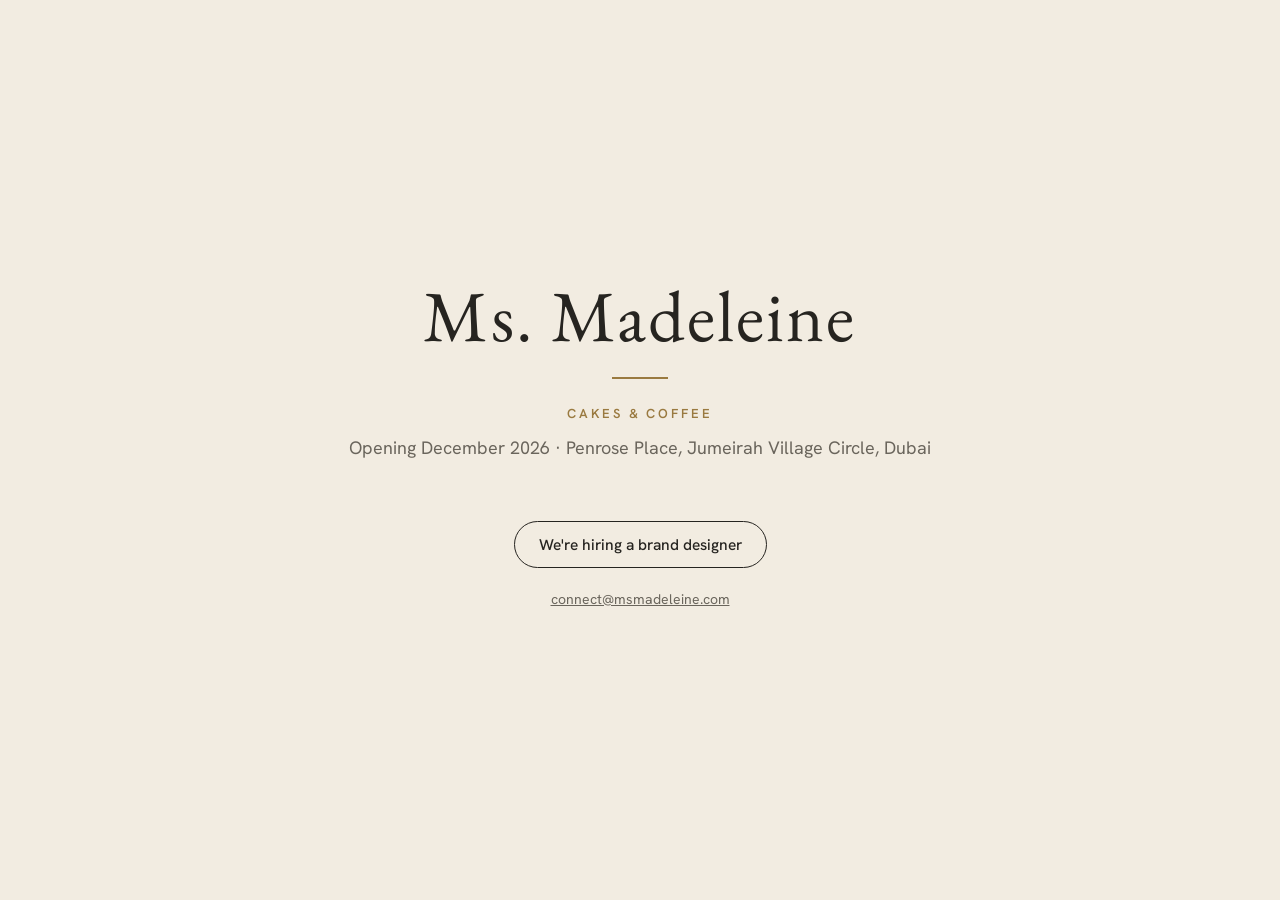
==== index.html @ 3b875832 "Add holding page and designer call page - / : holding page (Ms. Madeleine, Cakes & Coffee, opening D" ====
<!doctype html>
<html lang="en">
<head>
<meta charset="utf-8">
<meta name="viewport" content="width=device-width, initial-scale=1, viewport-fit=cover">
<title>Ms. Madeleine · Cakes &amp; Coffee · Opening December 2026</title>
<meta name="description" content="Ms. Madeleine, a premium cake shop with coffee, opens at Penrose Place, Jumeirah Village Circle, Dubai, in December 2026.">
<meta name="theme-color" content="#F2ECE1">
<link rel="preconnect" href="https://fonts.googleapis.com">
<link rel="preconnect" href="https://fonts.gstatic.com" crossorigin>
<link rel="stylesheet" href="https://fonts.googleapis.com/css2?family=EB+Garamond:ital,wght@0,400;1,400&family=Hanken+Grotesk:wght@400;500;600&display=swap">
<style>
*{box-sizing:border-box}
html,body{height:100%}
body{margin:0;background:#F2ECE1;color:#262420;font-family:'Hanken Grotesk',system-ui,sans-serif;display:flex;flex-direction:column;align-items:center;justify-content:center;text-align:center;padding:40px 24px}
.name{font-family:'EB Garamond',Garamond,serif;font-size:clamp(44px,8vw,72px);letter-spacing:.03em;line-height:1}
.rule{width:56px;height:2px;background:#9A7A40;margin:26px auto}
.what{font-size:13px;letter-spacing:.22em;text-transform:uppercase;color:#9A7A40;font-weight:600}
.when{margin-top:14px;font-size:18px;color:#6A655C}
.hire{margin-top:44px;display:inline-block;text-decoration:none;color:#262420;border:1px solid #262420;border-radius:999px;padding:12px 24px;font-weight:500;font-size:15.5px}
.hire:hover{background:#FBF8F2}
.mail{margin-top:22px;font-size:14px;color:#6A655C}
.mail a{color:#6A655C}
</style>
</head>
<body>
<div class="name">Ms. Madeleine</div>
<div class="rule"></div>
<div class="what">Cakes &amp; Coffee</div>
<p class="when">Opening December 2026 · Penrose Place, Jumeirah Village Circle, Dubai</p>
<a class="hire" href="/designer/">We're hiring a brand designer</a>
<p class="mail"><a href="mailto:connect@msmadeleine.com">connect@msmadeleine.com</a></p>
</body>
</html>
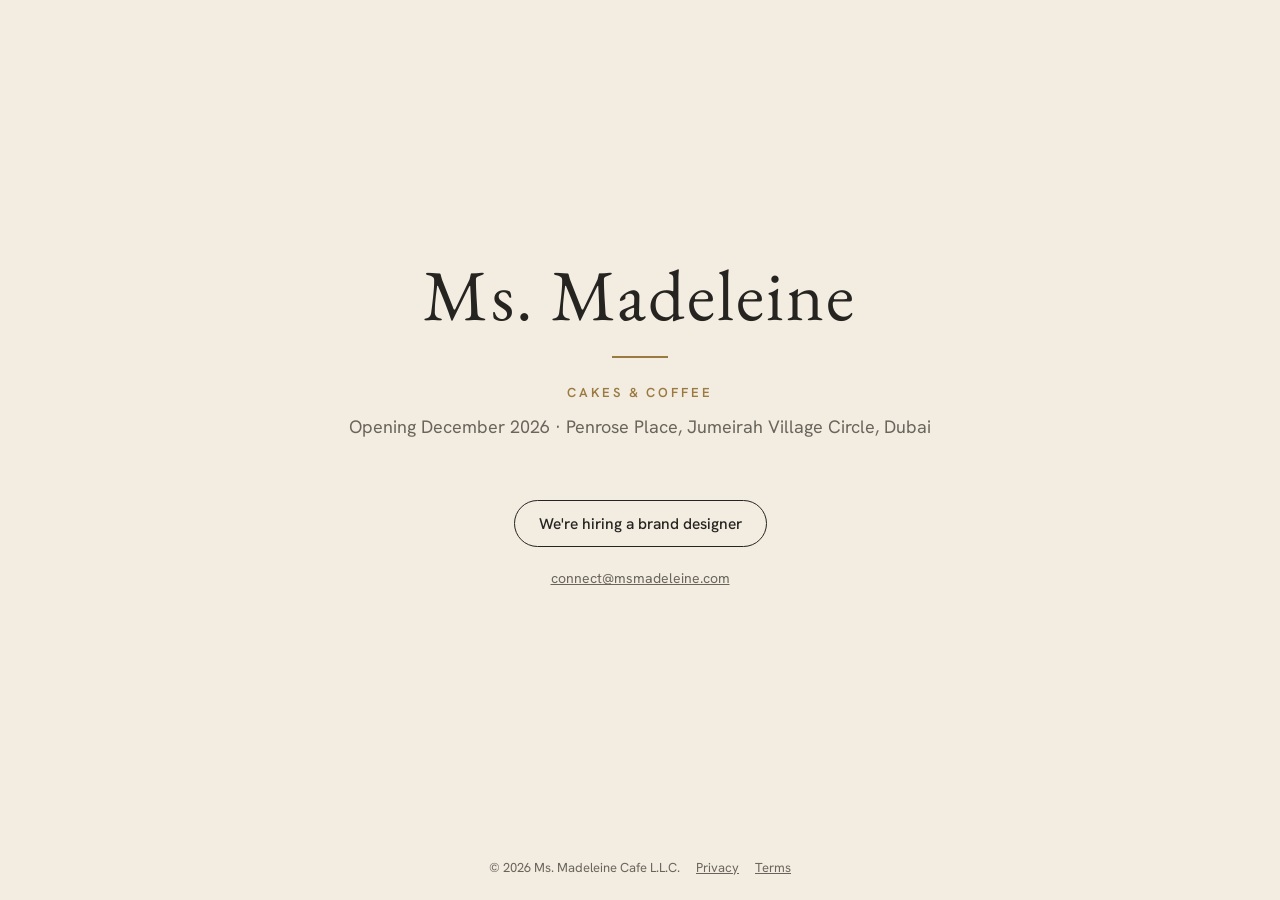
==== commit a1b22e92: "Mobile fixes, privacy policy, terms and trust details - Designer page: smaller hero frame and two-co" ====
--- a/index.html
+++ b/index.html
@@ -5,14 +5,28 @@
 <meta name="viewport" content="width=device-width, initial-scale=1, viewport-fit=cover">
 <title>Ms. Madeleine · Cakes &amp; Coffee · Opening December 2026</title>
 <meta name="description" content="Ms. Madeleine, a premium cake shop with coffee, opens at Penrose Place, Jumeirah Village Circle, Dubai, in December 2026.">
+<meta property="og:title" content="Ms. Madeleine · Cakes &amp; Coffee">
+<meta property="og:description" content="A premium cake shop with coffee, opening December 2026 at Penrose Place, JVC, Dubai.">
+<meta property="og:type" content="website">
+<meta property="og:url" content="https://msmadeleine.com/">
+<meta property="og:image" content="https://msmadeleine.com/assets/og-home.png">
+<meta property="og:image:width" content="1200">
+<meta property="og:image:height" content="630">
+<meta property="og:site_name" content="Ms. Madeleine">
+<meta name="twitter:card" content="summary_large_image">
+<link rel="canonical" href="https://msmadeleine.com/">
+<link rel="icon" href="/favicon.svg" type="image/svg+xml">
+<link rel="apple-touch-icon" href="/apple-touch-icon.png">
 <meta name="theme-color" content="#F2ECE1">
-<link rel="preconnect" href="https://fonts.googleapis.com">
-<link rel="preconnect" href="https://fonts.gstatic.com" crossorigin>
-<link rel="stylesheet" href="https://fonts.googleapis.com/css2?family=EB+Garamond:ital,wght@0,400;1,400&family=Hanken+Grotesk:wght@400;500;600&display=swap">
+<link rel="stylesheet" href="/assets/fonts.css">
 <style>
 *{box-sizing:border-box}
-html,body{height:100%}
-body{margin:0;background:#F2ECE1;color:#262420;font-family:'Hanken Grotesk',system-ui,sans-serif;display:flex;flex-direction:column;align-items:center;justify-content:center;text-align:center;padding:40px 24px}
+html{-webkit-text-size-adjust:100%;text-size-adjust:100%}
+html,body{min-height:100%}
+body{margin:0;min-height:100vh;min-height:100dvh;background:#F2ECE1;color:#262420;font-family:'Hanken Grotesk',system-ui,sans-serif;display:flex;flex-direction:column;align-items:center;justify-content:center;text-align:center;padding:40px max(24px,env(safe-area-inset-left)) 24px}
+.top{flex:1;display:flex;flex-direction:column;align-items:center;justify-content:center}
+.foot{margin-top:40px;font-size:13px;color:#6A655C;display:flex;flex-wrap:wrap;justify-content:center;gap:6px 16px}
+.foot a{color:#6A655C}
 .name{font-family:'EB Garamond',Garamond,serif;font-size:clamp(44px,8vw,72px);letter-spacing:.03em;line-height:1}
 .rule{width:56px;height:2px;background:#9A7A40;margin:26px auto}
 .what{font-size:13px;letter-spacing:.22em;text-transform:uppercase;color:#9A7A40;font-weight:600}
@@ -24,11 +38,14 @@
 </style>
 </head>
 <body>
+<div class="top">
 <div class="name">Ms. Madeleine</div>
 <div class="rule"></div>
 <div class="what">Cakes &amp; Coffee</div>
 <p class="when">Opening December 2026 · Penrose Place, Jumeirah Village Circle, Dubai</p>
 <a class="hire" href="/designer/">We're hiring a brand designer</a>
 <p class="mail"><a href="mailto:connect@msmadeleine.com">connect@msmadeleine.com</a></p>
+</div>
+<div class="foot"><span>© 2026 Ms. Madeleine Cafe L.L.C.</span><a href="/privacy/">Privacy</a><a href="/terms/">Terms</a></div>
 </body>
 </html>
--- a/assets/fonts.css
+++ b/assets/fonts.css
@@ -0,0 +1,7 @@
+/* Self-hosted fonts (SIL Open Font License). No calls to Google Fonts. */
+@font-face{font-family:'EB Garamond';font-style:normal;font-weight:400;font-display:swap;src:url(/assets/fonts/eb-garamond-latin-400-normal.woff2) format('woff2')}
+@font-face{font-family:'EB Garamond';font-style:italic;font-weight:400;font-display:swap;src:url(/assets/fonts/eb-garamond-latin-400-italic.woff2) format('woff2')}
+@font-face{font-family:'EB Garamond';font-style:normal;font-weight:500;font-display:swap;src:url(/assets/fonts/eb-garamond-latin-500-normal.woff2) format('woff2')}
+@font-face{font-family:'Hanken Grotesk';font-style:normal;font-weight:400;font-display:swap;src:url(/assets/fonts/hanken-grotesk-latin-400-normal.woff2) format('woff2')}
+@font-face{font-family:'Hanken Grotesk';font-style:normal;font-weight:500;font-display:swap;src:url(/assets/fonts/hanken-grotesk-latin-500-normal.woff2) format('woff2')}
+@font-face{font-family:'Hanken Grotesk';font-style:normal;font-weight:600;font-display:swap;src:url(/assets/fonts/hanken-grotesk-latin-600-normal.woff2) format('woff2')}
